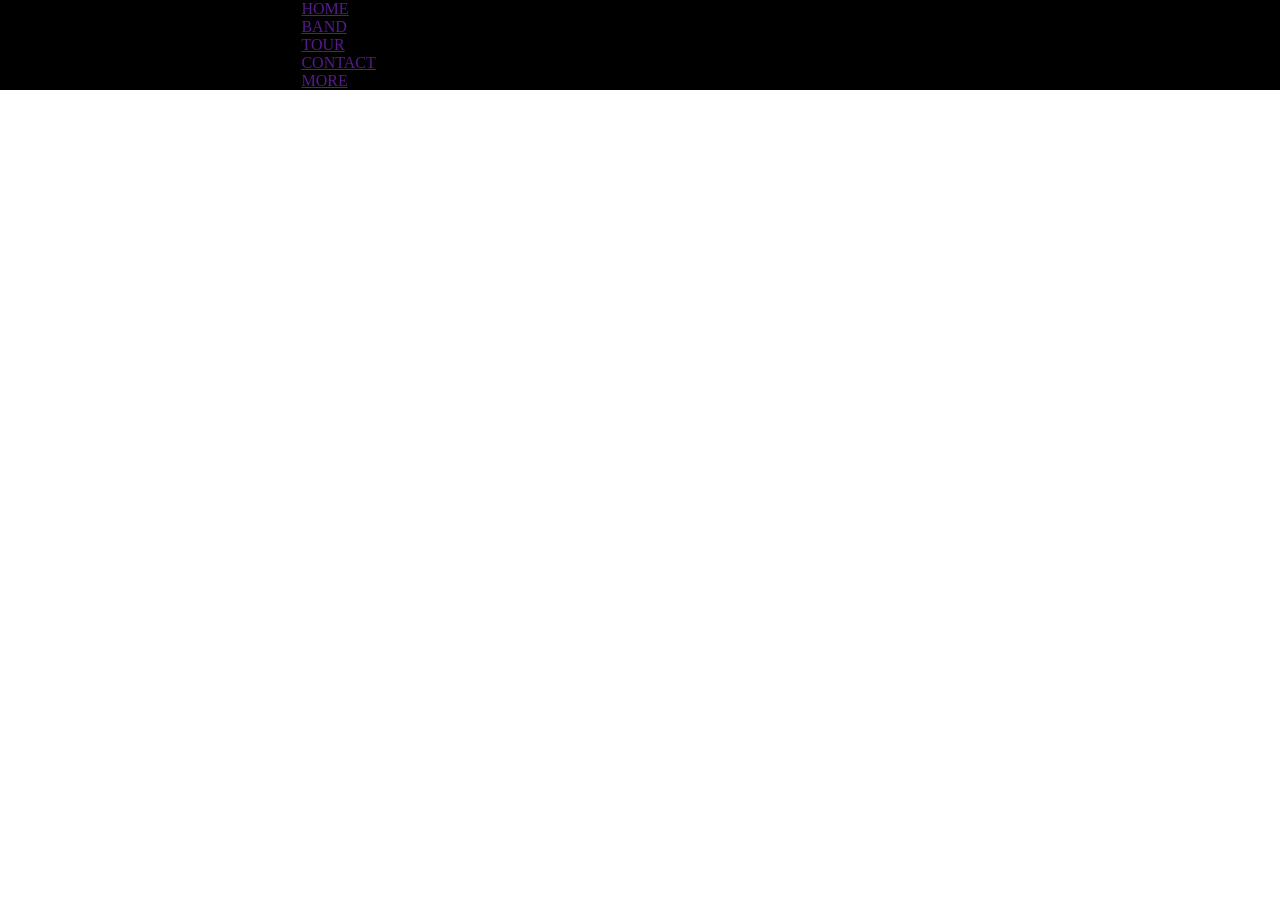
==== W3_Band/Code/index.html @ 817cdf45 "header" ====
<!DOCTYPE html>
<html lang="en">
<head>
    <meta charset="UTF-8">
    <meta http-equiv="X-UA-Compatible" content="IE=edge">
    <meta name="viewport" content="width=device-width, initial-scale=1.0">
    <link rel="stylesheet" href="style.css">
    <title>W3_BAND</title>
</head>
<body>
    <!--main-->
    <div id="main">

        <!-- header-->
        <div id="header">          
                <!--left-->
                <div class="list_left">
                    <ul>
                        <li><a href="">HOME<a></li>
                        <li><a href="">BAND</a></li>
                        <li><a href="">TOUR</a></li>
                        <li><a href="">CONTACT</a></li>
                        <li><a href="">MORE</a></li>                        
                    </ul>
                </div>
                <!--right-->
                <div class="list_right">

                </div>              
        </div>

    <!--content-->
        <div id="content">
    
        </div>

    </div>

    
    
</body>
</html>
---- W3_Band/Code/style.css ----
* {
    margin: 0;
    padding: 0;
    box-sizing: border-box;
}

#header {
background-color: black;
display: flex;
justify-content: space-around;
}
#header.list_left {
    
}
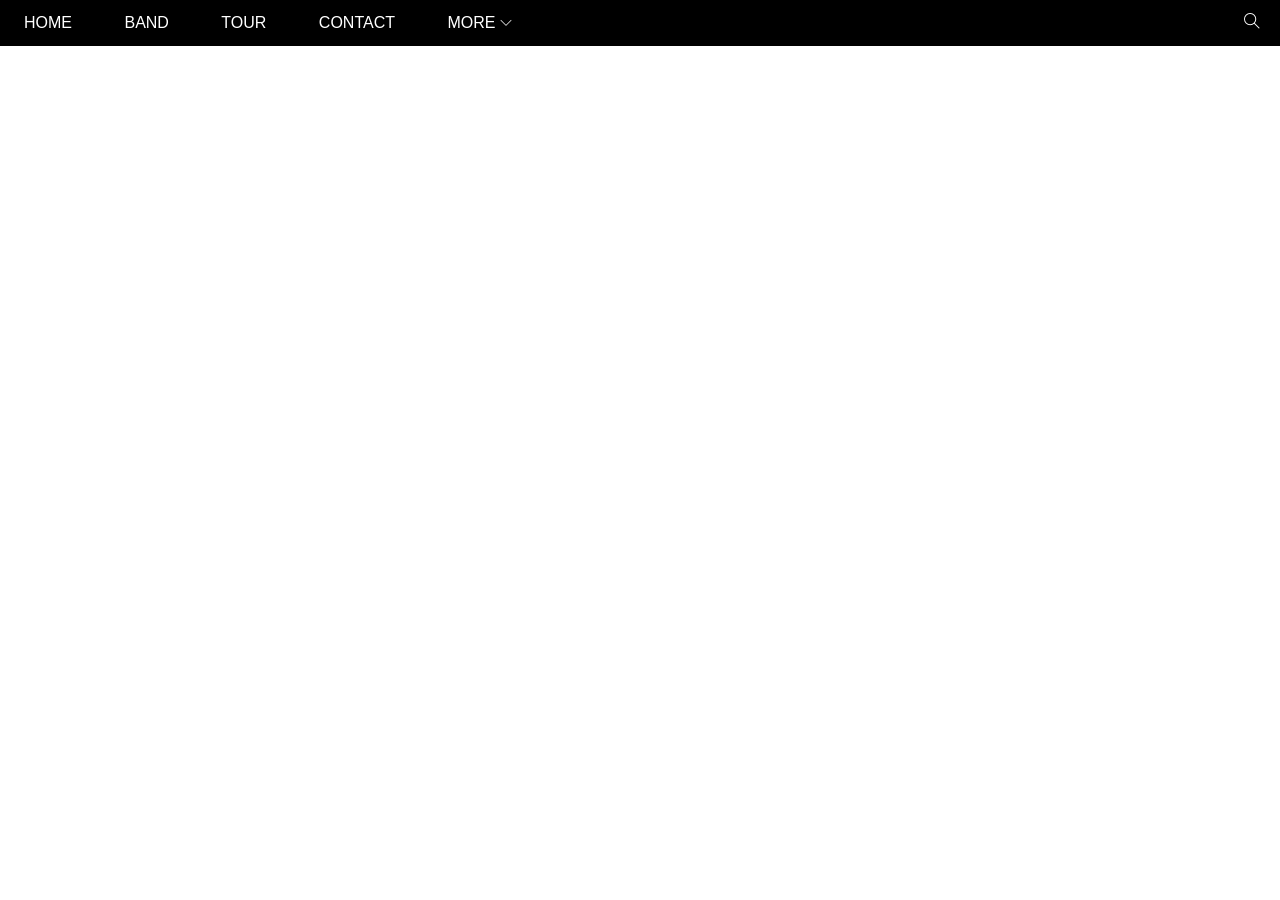
==== commit dec18175: "complete_header" ====
--- a/W3_Band/Code/index.html
+++ b/W3_Band/Code/index.html
@@ -5,6 +5,7 @@
     <meta http-equiv="X-UA-Compatible" content="IE=edge">
     <meta name="viewport" content="width=device-width, initial-scale=1.0">
     <link rel="stylesheet" href="style.css">
+    <link rel="stylesheet" href="./icons/themify-icons/themify-icons.css">
     <title>W3_BAND</title>
 </head>
 <body>
@@ -13,19 +14,26 @@
 
         <!-- header-->
         <div id="header">          
-                <!--left-->
-                <div class="list_left">
-                    <ul>
+                <!--left-->              
+                    <ul id="nav">
                         <li><a href="">HOME<a></li>
                         <li><a href="">BAND</a></li>
                         <li><a href="">TOUR</a></li>
                         <li><a href="">CONTACT</a></li>
-                        <li><a href="">MORE</a></li>                        
-                    </ul>
-                </div>
+                        <li>
+                            <a href="">MORE
+                                <i class="ti-angle-down "></i>
+                            </a>
+                            <ul class="subnav">
+                                <li><a href="">Merchandise</a></li>
+                                <li><a href="">Extras</a></li>
+                                <li><a href="">Media</a></li>
+                            </ul>
+                        </li>                        
+                    </ul>               
                 <!--right-->
-                <div class="list_right">
-
+                <div class="header_right">
+                    <i class="ti-search"></i>
                 </div>              
         </div>
 
--- a/W3_Band/Code/style.css
+++ b/W3_Band/Code/style.css
@@ -3,12 +3,83 @@
     padding: 0;
     box-sizing: border-box;
 }
+html {
+    font-family: Arial, Helvetica, sans-serif;
+}
+body {
+   
+}
 
 #header {
+    width: 100%;
 background-color: black;
-display: flex;
-justify-content: space-around;
+height:46px ;
+position: fixed;
 }
-#header.list_left {
+#nav {
+    display: inline-block;
+}
+#nav li{
+   
+    display: inline-block;  
+    position: relative;
+}
+#nav > li > a {
+    color: #fff;
+}
+#nav li  a {
+    line-height: 46px;
+    color: white;
+    text-decoration: none;
+    display:block; 
+    padding: 0 24px;   
     
-}+}
+#nav li:hover> a {
+    background-color: #ccc;
+    color: black;
+    cursor: pointer;
+    transition: 0.3s;
+}
+#nav .subnav {     
+    display: none;
+    position: absolute;
+    background-color: #fff;
+    box-shadow: 0 0 10px rgba(0, 0, 0, 0.5);
+}
+#nav .subnav li {
+    width: 150px;
+    display: block;
+   
+}
+#nav .subnav a { 
+    color: black;
+    text-decoration: none;
+    padding: 0 16px;
+}
+#nav li:hover .subnav {
+    display: block;
+}
+.ti-angle-down {
+    font-size: 12px;
+}
+.header_right {
+    margin-right: 0px;
+    float: right;
+    line-height: 46px;
+    
+}
+.header_right:hover {
+    background-color: red;
+    transition: 0.3s;
+    cursor: pointer;
+}
+.ti-search {
+    font-size: 16px;  
+   color: white;
+   padding: 0 20px;
+  
+}
+
+
+
--- a/W3_Band/Code/icons/themify-icons/themify-icons.css
+++ b/W3_Band/Code/icons/themify-icons/themify-icons.css
@@ -0,0 +1,1081 @@
+@font-face {
+	font-family: 'themify';
+	src:url('fonts/themify.eot?-fvbane');
+	src:url('fonts/themify.eot?#iefix-fvbane') format('embedded-opentype'),
+		url('fonts/themify.woff?-fvbane') format('woff'),
+		url('fonts/themify.ttf?-fvbane') format('truetype'),
+		url('fonts/themify.svg?-fvbane#themify') format('svg');
+	font-weight: normal;
+	font-style: normal;
+}
+
+[class^="ti-"], [class*=" ti-"] {
+	font-family: 'themify';
+	speak: none;
+	font-style: normal;
+	font-weight: normal;
+	font-variant: normal;
+	text-transform: none;
+	line-height: 1;
+
+	/* Better Font Rendering =========== */
+	-webkit-font-smoothing: antialiased;
+	-moz-osx-font-smoothing: grayscale;
+}
+
+.ti-wand:before {
+	content: "\e600";
+}
+.ti-volume:before {
+	content: "\e601";
+}
+.ti-user:before {
+	content: "\e602";
+}
+.ti-unlock:before {
+	content: "\e603";
+}
+.ti-unlink:before {
+	content: "\e604";
+}
+.ti-trash:before {
+	content: "\e605";
+}
+.ti-thought:before {
+	content: "\e606";
+}
+.ti-target:before {
+	content: "\e607";
+}
+.ti-tag:before {
+	content: "\e608";
+}
+.ti-tablet:before {
+	content: "\e609";
+}
+.ti-star:before {
+	content: "\e60a";
+}
+.ti-spray:before {
+	content: "\e60b";
+}
+.ti-signal:before {
+	content: "\e60c";
+}
+.ti-shopping-cart:before {
+	content: "\e60d";
+}
+.ti-shopping-cart-full:before {
+	content: "\e60e";
+}
+.ti-settings:before {
+	content: "\e60f";
+}
+.ti-search:before {
+	content: "\e610";
+}
+.ti-zoom-in:before {
+	content: "\e611";
+}
+.ti-zoom-out:before {
+	content: "\e612";
+}
+.ti-cut:before {
+	content: "\e613";
+}
+.ti-ruler:before {
+	content: "\e614";
+}
+.ti-ruler-pencil:before {
+	content: "\e615";
+}
+.ti-ruler-alt:before {
+	content: "\e616";
+}
+.ti-bookmark:before {
+	content: "\e617";
+}
+.ti-bookmark-alt:before {
+	content: "\e618";
+}
+.ti-reload:before {
+	content: "\e619";
+}
+.ti-plus:before {
+	content: "\e61a";
+}
+.ti-pin:before {
+	content: "\e61b";
+}
+.ti-pencil:before {
+	content: "\e61c";
+}
+.ti-pencil-alt:before {
+	content: "\e61d";
+}
+.ti-paint-roller:before {
+	content: "\e61e";
+}
+.ti-paint-bucket:before {
+	content: "\e61f";
+}
+.ti-na:before {
+	content: "\e620";
+}
+.ti-mobile:before {
+	content: "\e621";
+}
+.ti-minus:before {
+	content: "\e622";
+}
+.ti-medall:before {
+	content: "\e623";
+}
+.ti-medall-alt:before {
+	content: "\e624";
+}
+.ti-marker:before {
+	content: "\e625";
+}
+.ti-marker-alt:before {
+	content: "\e626";
+}
+.ti-arrow-up:before {
+	content: "\e627";
+}
+.ti-arrow-right:before {
+	content: "\e628";
+}
+.ti-arrow-left:before {
+	content: "\e629";
+}
+.ti-arrow-down:before {
+	content: "\e62a";
+}
+.ti-lock:before {
+	content: "\e62b";
+}
+.ti-location-arrow:before {
+	content: "\e62c";
+}
+.ti-link:before {
+	content: "\e62d";
+}
+.ti-layout:before {
+	content: "\e62e";
+}
+.ti-layers:before {
+	content: "\e62f";
+}
+.ti-layers-alt:before {
+	content: "\e630";
+}
+.ti-key:before {
+	content: "\e631";
+}
+.ti-import:before {
+	content: "\e632";
+}
+.ti-image:before {
+	content: "\e633";
+}
+.ti-heart:before {
+	content: "\e634";
+}
+.ti-heart-broken:before {
+	content: "\e635";
+}
+.ti-hand-stop:before {
+	content: "\e636";
+}
+.ti-hand-open:before {
+	content: "\e637";
+}
+.ti-hand-drag:before {
+	content: "\e638";
+}
+.ti-folder:before {
+	content: "\e639";
+}
+.ti-flag:before {
+	content: "\e63a";
+}
+.ti-flag-alt:before {
+	content: "\e63b";
+}
+.ti-flag-alt-2:before {
+	content: "\e63c";
+}
+.ti-eye:before {
+	content: "\e63d";
+}
+.ti-export:before {
+	content: "\e63e";
+}
+.ti-exchange-vertical:before {
+	content: "\e63f";
+}
+.ti-desktop:before {
+	content: "\e640";
+}
+.ti-cup:before {
+	content: "\e641";
+}
+.ti-crown:before {
+	content: "\e642";
+}
+.ti-comments:before {
+	content: "\e643";
+}
+.ti-comment:before {
+	content: "\e644";
+}
+.ti-comment-alt:before {
+	content: "\e645";
+}
+.ti-close:before {
+	content: "\e646";
+}
+.ti-clip:before {
+	content: "\e647";
+}
+.ti-angle-up:before {
+	content: "\e648";
+}
+.ti-angle-right:before {
+	content: "\e649";
+}
+.ti-angle-left:before {
+	content: "\e64a";
+}
+.ti-angle-down:before {
+	content: "\e64b";
+}
+.ti-check:before {
+	content: "\e64c";
+}
+.ti-check-box:before {
+	content: "\e64d";
+}
+.ti-camera:before {
+	content: "\e64e";
+}
+.ti-announcement:before {
+	content: "\e64f";
+}
+.ti-brush:before {
+	content: "\e650";
+}
+.ti-briefcase:before {
+	content: "\e651";
+}
+.ti-bolt:before {
+	content: "\e652";
+}
+.ti-bolt-alt:before {
+	content: "\e653";
+}
+.ti-blackboard:before {
+	content: "\e654";
+}
+.ti-bag:before {
+	content: "\e655";
+}
+.ti-move:before {
+	content: "\e656";
+}
+.ti-arrows-vertical:before {
+	content: "\e657";
+}
+.ti-arrows-horizontal:before {
+	content: "\e658";
+}
+.ti-fullscreen:before {
+	content: "\e659";
+}
+.ti-arrow-top-right:before {
+	content: "\e65a";
+}
+.ti-arrow-top-left:before {
+	content: "\e65b";
+}
+.ti-arrow-circle-up:before {
+	content: "\e65c";
+}
+.ti-arrow-circle-right:before {
+	content: "\e65d";
+}
+.ti-arrow-circle-left:before {
+	content: "\e65e";
+}
+.ti-arrow-circle-down:before {
+	content: "\e65f";
+}
+.ti-angle-double-up:before {
+	content: "\e660";
+}
+.ti-angle-double-right:before {
+	content: "\e661";
+}
+.ti-angle-double-left:before {
+	content: "\e662";
+}
+.ti-angle-double-down:before {
+	content: "\e663";
+}
+.ti-zip:before {
+	content: "\e664";
+}
+.ti-world:before {
+	content: "\e665";
+}
+.ti-wheelchair:before {
+	content: "\e666";
+}
+.ti-view-list:before {
+	content: "\e667";
+}
+.ti-view-list-alt:before {
+	content: "\e668";
+}
+.ti-view-grid:before {
+	content: "\e669";
+}
+.ti-uppercase:before {
+	content: "\e66a";
+}
+.ti-upload:before {
+	content: "\e66b";
+}
+.ti-underline:before {
+	content: "\e66c";
+}
+.ti-truck:before {
+	content: "\e66d";
+}
+.ti-timer:before {
+	content: "\e66e";
+}
+.ti-ticket:before {
+	content: "\e66f";
+}
+.ti-thumb-up:before {
+	content: "\e670";
+}
+.ti-thumb-down:before {
+	content: "\e671";
+}
+.ti-text:before {
+	content: "\e672";
+}
+.ti-stats-up:before {
+	content: "\e673";
+}
+.ti-stats-down:before {
+	content: "\e674";
+}
+.ti-split-v:before {
+	content: "\e675";
+}
+.ti-split-h:before {
+	content: "\e676";
+}
+.ti-smallcap:before {
+	content: "\e677";
+}
+.ti-shine:before {
+	content: "\e678";
+}
+.ti-shift-right:before {
+	content: "\e679";
+}
+.ti-shift-left:before {
+	content: "\e67a";
+}
+.ti-shield:before {
+	content: "\e67b";
+}
+.ti-notepad:before {
+	content: "\e67c";
+}
+.ti-server:before {
+	content: "\e67d";
+}
+.ti-quote-right:before {
+	content: "\e67e";
+}
+.ti-quote-left:before {
+	content: "\e67f";
+}
+.ti-pulse:before {
+	content: "\e680";
+}
+.ti-printer:before {
+	content: "\e681";
+}
+.ti-power-off:before {
+	content: "\e682";
+}
+.ti-plug:before {
+	content: "\e683";
+}
+.ti-pie-chart:before {
+	content: "\e684";
+}
+.ti-paragraph:before {
+	content: "\e685";
+}
+.ti-panel:before {
+	content: "\e686";
+}
+.ti-package:before {
+	content: "\e687";
+}
+.ti-music:before {
+	content: "\e688";
+}
+.ti-music-alt:before {
+	content: "\e689";
+}
+.ti-mouse:before {
+	content: "\e68a";
+}
+.ti-mouse-alt:before {
+	content: "\e68b";
+}
+.ti-money:before {
+	content: "\e68c";
+}
+.ti-microphone:before {
+	content: "\e68d";
+}
+.ti-menu:before {
+	content: "\e68e";
+}
+.ti-menu-alt:before {
+	content: "\e68f";
+}
+.ti-map:before {
+	content: "\e690";
+}
+.ti-map-alt:before {
+	content: "\e691";
+}
+.ti-loop:before {
+	content: "\e692";
+}
+.ti-location-pin:before {
+	content: "\e693";
+}
+.ti-list:before {
+	content: "\e694";
+}
+.ti-light-bulb:before {
+	content: "\e695";
+}
+.ti-Italic:before {
+	content: "\e696";
+}
+.ti-info:before {
+	content: "\e697";
+}
+.ti-infinite:before {
+	content: "\e698";
+}
+.ti-id-badge:before {
+	content: "\e699";
+}
+.ti-hummer:before {
+	content: "\e69a";
+}
+.ti-home:before {
+	content: "\e69b";
+}
+.ti-help:before {
+	content: "\e69c";
+}
+.ti-headphone:before {
+	content: "\e69d";
+}
+.ti-harddrives:before {
+	content: "\e69e";
+}
+.ti-harddrive:before {
+	content: "\e69f";
+}
+.ti-gift:before {
+	content: "\e6a0";
+}
+.ti-game:before {
+	content: "\e6a1";
+}
+.ti-filter:before {
+	content: "\e6a2";
+}
+.ti-files:before {
+	content: "\e6a3";
+}
+.ti-file:before {
+	content: "\e6a4";
+}
+.ti-eraser:before {
+	content: "\e6a5";
+}
+.ti-envelope:before {
+	content: "\e6a6";
+}
+.ti-download:before {
+	content: "\e6a7";
+}
+.ti-direction:before {
+	content: "\e6a8";
+}
+.ti-direction-alt:before {
+	content: "\e6a9";
+}
+.ti-dashboard:before {
+	content: "\e6aa";
+}
+.ti-control-stop:before {
+	content: "\e6ab";
+}
+.ti-control-shuffle:before {
+	content: "\e6ac";
+}
+.ti-control-play:before {
+	content: "\e6ad";
+}
+.ti-control-pause:before {
+	content: "\e6ae";
+}
+.ti-control-forward:before {
+	content: "\e6af";
+}
+.ti-control-backward:before {
+	content: "\e6b0";
+}
+.ti-cloud:before {
+	content: "\e6b1";
+}
+.ti-cloud-up:before {
+	content: "\e6b2";
+}
+.ti-cloud-down:before {
+	content: "\e6b3";
+}
+.ti-clipboard:before {
+	content: "\e6b4";
+}
+.ti-car:before {
+	content: "\e6b5";
+}
+.ti-calendar:before {
+	content: "\e6b6";
+}
+.ti-book:before {
+	content: "\e6b7";
+}
+.ti-bell:before {
+	content: "\e6b8";
+}
+.ti-basketball:before {
+	content: "\e6b9";
+}
+.ti-bar-chart:before {
+	content: "\e6ba";
+}
+.ti-bar-chart-alt:before {
+	content: "\e6bb";
+}
+.ti-back-right:before {
+	content: "\e6bc";
+}
+.ti-back-left:before {
+	content: "\e6bd";
+}
+.ti-arrows-corner:before {
+	content: "\e6be";
+}
+.ti-archive:before {
+	content: "\e6bf";
+}
+.ti-anchor:before {
+	content: "\e6c0";
+}
+.ti-align-right:before {
+	content: "\e6c1";
+}
+.ti-align-left:before {
+	content: "\e6c2";
+}
+.ti-align-justify:before {
+	content: "\e6c3";
+}
+.ti-align-center:before {
+	content: "\e6c4";
+}
+.ti-alert:before {
+	content: "\e6c5";
+}
+.ti-alarm-clock:before {
+	content: "\e6c6";
+}
+.ti-agenda:before {
+	content: "\e6c7";
+}
+.ti-write:before {
+	content: "\e6c8";
+}
+.ti-window:before {
+	content: "\e6c9";
+}
+.ti-widgetized:before {
+	content: "\e6ca";
+}
+.ti-widget:before {
+	content: "\e6cb";
+}
+.ti-widget-alt:before {
+	content: "\e6cc";
+}
+.ti-wallet:before {
+	content: "\e6cd";
+}
+.ti-video-clapper:before {
+	content: "\e6ce";
+}
+.ti-video-camera:before {
+	content: "\e6cf";
+}
+.ti-vector:before {
+	content: "\e6d0";
+}
+.ti-themify-logo:before {
+	content: "\e6d1";
+}
+.ti-themify-favicon:before {
+	content: "\e6d2";
+}
+.ti-themify-favicon-alt:before {
+	content: "\e6d3";
+}
+.ti-support:before {
+	content: "\e6d4";
+}
+.ti-stamp:before {
+	content: "\e6d5";
+}
+.ti-split-v-alt:before {
+	content: "\e6d6";
+}
+.ti-slice:before {
+	content: "\e6d7";
+}
+.ti-shortcode:before {
+	content: "\e6d8";
+}
+.ti-shift-right-alt:before {
+	content: "\e6d9";
+}
+.ti-shift-left-alt:before {
+	content: "\e6da";
+}
+.ti-ruler-alt-2:before {
+	content: "\e6db";
+}
+.ti-receipt:before {
+	content: "\e6dc";
+}
+.ti-pin2:before {
+	content: "\e6dd";
+}
+.ti-pin-alt:before {
+	content: "\e6de";
+}
+.ti-pencil-alt2:before {
+	content: "\e6df";
+}
+.ti-palette:before {
+	content: "\e6e0";
+}
+.ti-more:before {
+	content: "\e6e1";
+}
+.ti-more-alt:before {
+	content: "\e6e2";
+}
+.ti-microphone-alt:before {
+	content: "\e6e3";
+}
+.ti-magnet:before {
+	content: "\e6e4";
+}
+.ti-line-double:before {
+	content: "\e6e5";
+}
+.ti-line-dotted:before {
+	content: "\e6e6";
+}
+.ti-line-dashed:before {
+	content: "\e6e7";
+}
+.ti-layout-width-full:before {
+	content: "\e6e8";
+}
+.ti-layout-width-default:before {
+	content: "\e6e9";
+}
+.ti-layout-width-default-alt:before {
+	content: "\e6ea";
+}
+.ti-layout-tab:before {
+	content: "\e6eb";
+}
+.ti-layout-tab-window:before {
+	content: "\e6ec";
+}
+.ti-layout-tab-v:before {
+	content: "\e6ed";
+}
+.ti-layout-tab-min:before {
+	content: "\e6ee";
+}
+.ti-layout-slider:before {
+	content: "\e6ef";
+}
+.ti-layout-slider-alt:before {
+	content: "\e6f0";
+}
+.ti-layout-sidebar-right:before {
+	content: "\e6f1";
+}
+.ti-layout-sidebar-none:before {
+	content: "\e6f2";
+}
+.ti-layout-sidebar-left:before {
+	content: "\e6f3";
+}
+.ti-layout-placeholder:before {
+	content: "\e6f4";
+}
+.ti-layout-menu:before {
+	content: "\e6f5";
+}
+.ti-layout-menu-v:before {
+	content: "\e6f6";
+}
+.ti-layout-menu-separated:before {
+	content: "\e6f7";
+}
+.ti-layout-menu-full:before {
+	content: "\e6f8";
+}
+.ti-layout-media-right-alt:before {
+	content: "\e6f9";
+}
+.ti-layout-media-right:before {
+	content: "\e6fa";
+}
+.ti-layout-media-overlay:before {
+	content: "\e6fb";
+}
+.ti-layout-media-overlay-alt:before {
+	content: "\e6fc";
+}
+.ti-layout-media-overlay-alt-2:before {
+	content: "\e6fd";
+}
+.ti-layout-media-left-alt:before {
+	content: "\e6fe";
+}
+.ti-layout-media-left:before {
+	content: "\e6ff";
+}
+.ti-layout-media-center-alt:before {
+	content: "\e700";
+}
+.ti-layout-media-center:before {
+	content: "\e701";
+}
+.ti-layout-list-thumb:before {
+	content: "\e702";
+}
+.ti-layout-list-thumb-alt:before {
+	content: "\e703";
+}
+.ti-layout-list-post:before {
+	content: "\e704";
+}
+.ti-layout-list-large-image:before {
+	content: "\e705";
+}
+.ti-layout-line-solid:before {
+	content: "\e706";
+}
+.ti-layout-grid4:before {
+	content: "\e707";
+}
+.ti-layout-grid3:before {
+	content: "\e708";
+}
+.ti-layout-grid2:before {
+	content: "\e709";
+}
+.ti-layout-grid2-thumb:before {
+	content: "\e70a";
+}
+.ti-layout-cta-right:before {
+	content: "\e70b";
+}
+.ti-layout-cta-left:before {
+	content: "\e70c";
+}
+.ti-layout-cta-center:before {
+	content: "\e70d";
+}
+.ti-layout-cta-btn-right:before {
+	content: "\e70e";
+}
+.ti-layout-cta-btn-left:before {
+	content: "\e70f";
+}
+.ti-layout-column4:before {
+	content: "\e710";
+}
+.ti-layout-column3:before {
+	content: "\e711";
+}
+.ti-layout-column2:before {
+	content: "\e712";
+}
+.ti-layout-accordion-separated:before {
+	content: "\e713";
+}
+.ti-layout-accordion-merged:before {
+	content: "\e714";
+}
+.ti-layout-accordion-list:before {
+	content: "\e715";
+}
+.ti-ink-pen:before {
+	content: "\e716";
+}
+.ti-info-alt:before {
+	content: "\e717";
+}
+.ti-help-alt:before {
+	content: "\e718";
+}
+.ti-headphone-alt:before {
+	content: "\e719";
+}
+.ti-hand-point-up:before {
+	content: "\e71a";
+}
+.ti-hand-point-right:before {
+	content: "\e71b";
+}
+.ti-hand-point-left:before {
+	content: "\e71c";
+}
+.ti-hand-point-down:before {
+	content: "\e71d";
+}
+.ti-gallery:before {
+	content: "\e71e";
+}
+.ti-face-smile:before {
+	content: "\e71f";
+}
+.ti-face-sad:before {
+	content: "\e720";
+}
+.ti-credit-card:before {
+	content: "\e721";
+}
+.ti-control-skip-forward:before {
+	content: "\e722";
+}
+.ti-control-skip-backward:before {
+	content: "\e723";
+}
+.ti-control-record:before {
+	content: "\e724";
+}
+.ti-control-eject:before {
+	content: "\e725";
+}
+.ti-comments-smiley:before {
+	content: "\e726";
+}
+.ti-brush-alt:before {
+	content: "\e727";
+}
+.ti-youtube:before {
+	content: "\e728";
+}
+.ti-vimeo:before {
+	content: "\e729";
+}
+.ti-twitter:before {
+	content: "\e72a";
+}
+.ti-time:before {
+	content: "\e72b";
+}
+.ti-tumblr:before {
+	content: "\e72c";
+}
+.ti-skype:before {
+	content: "\e72d";
+}
+.ti-share:before {
+	content: "\e72e";
+}
+.ti-share-alt:before {
+	content: "\e72f";
+}
+.ti-rocket:before {
+	content: "\e730";
+}
+.ti-pinterest:before {
+	content: "\e731";
+}
+.ti-new-window:before {
+	content: "\e732";
+}
+.ti-microsoft:before {
+	content: "\e733";
+}
+.ti-list-ol:before {
+	content: "\e734";
+}
+.ti-linkedin:before {
+	content: "\e735";
+}
+.ti-layout-sidebar-2:before {
+	content: "\e736";
+}
+.ti-layout-grid4-alt:before {
+	content: "\e737";
+}
+.ti-layout-grid3-alt:before {
+	content: "\e738";
+}
+.ti-layout-grid2-alt:before {
+	content: "\e739";
+}
+.ti-layout-column4-alt:before {
+	content: "\e73a";
+}
+.ti-layout-column3-alt:before {
+	content: "\e73b";
+}
+.ti-layout-column2-alt:before {
+	content: "\e73c";
+}
+.ti-instagram:before {
+	content: "\e73d";
+}
+.ti-google:before {
+	content: "\e73e";
+}
+.ti-github:before {
+	content: "\e73f";
+}
+.ti-flickr:before {
+	content: "\e740";
+}
+.ti-facebook:before {
+	content: "\e741";
+}
+.ti-dropbox:before {
+	content: "\e742";
+}
+.ti-dribbble:before {
+	content: "\e743";
+}
+.ti-apple:before {
+	content: "\e744";
+}
+.ti-android:before {
+	content: "\e745";
+}
+.ti-save:before {
+	content: "\e746";
+}
+.ti-save-alt:before {
+	content: "\e747";
+}
+.ti-yahoo:before {
+	content: "\e748";
+}
+.ti-wordpress:before {
+	content: "\e749";
+}
+.ti-vimeo-alt:before {
+	content: "\e74a";
+}
+.ti-twitter-alt:before {
+	content: "\e74b";
+}
+.ti-tumblr-alt:before {
+	content: "\e74c";
+}
+.ti-trello:before {
+	content: "\e74d";
+}
+.ti-stack-overflow:before {
+	content: "\e74e";
+}
+.ti-soundcloud:before {
+	content: "\e74f";
+}
+.ti-sharethis:before {
+	content: "\e750";
+}
+.ti-sharethis-alt:before {
+	content: "\e751";
+}
+.ti-reddit:before {
+	content: "\e752";
+}
+.ti-pinterest-alt:before {
+	content: "\e753";
+}
+.ti-microsoft-alt:before {
+	content: "\e754";
+}
+.ti-linux:before {
+	content: "\e755";
+}
+.ti-jsfiddle:before {
+	content: "\e756";
+}
+.ti-joomla:before {
+	content: "\e757";
+}
+.ti-html5:before {
+	content: "\e758";
+}
+.ti-flickr-alt:before {
+	content: "\e759";
+}
+.ti-email:before {
+	content: "\e75a";
+}
+.ti-drupal:before {
+	content: "\e75b";
+}
+.ti-dropbox-alt:before {
+	content: "\e75c";
+}
+.ti-css3:before {
+	content: "\e75d";
+}
+.ti-rss:before {
+	content: "\e75e";
+}
+.ti-rss-alt:before {
+	content: "\e75f";
+}
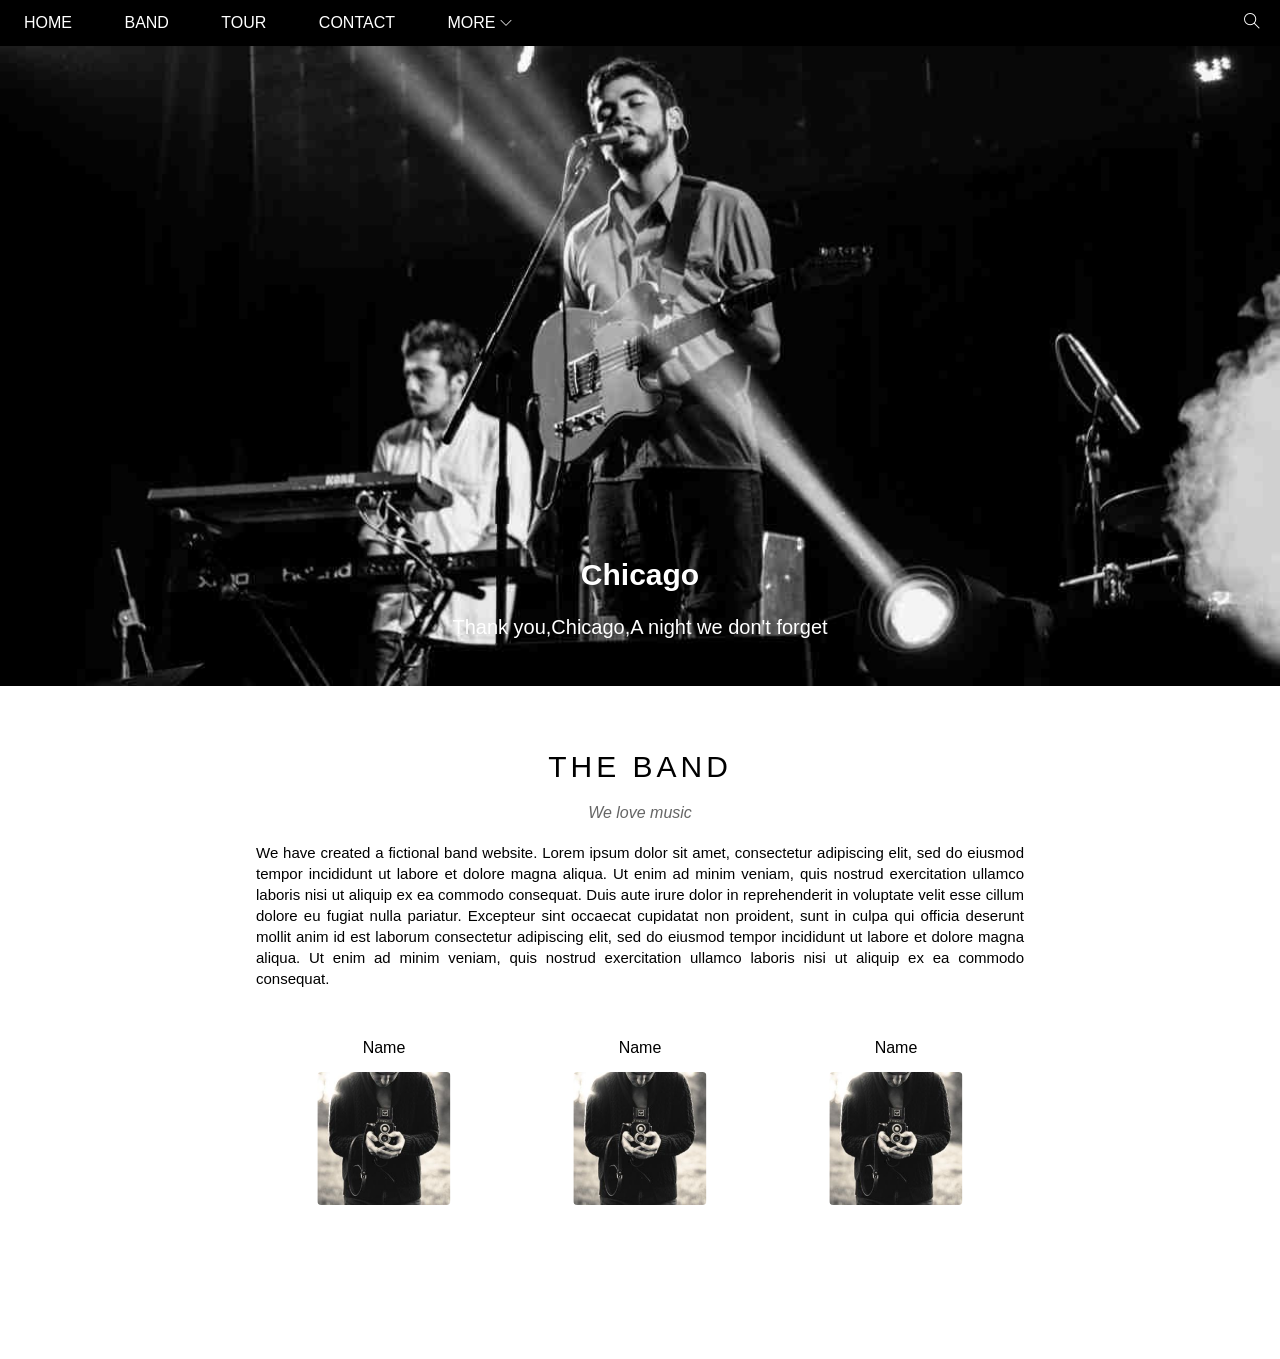
==== commit 800773aa: "Slider_Content" ====
--- a/W3_Band/Code/index.html
+++ b/W3_Band/Code/index.html
@@ -37,10 +37,39 @@
                 </div>              
         </div>
 
-    <!--content-->
-        <div id="content">
-    
+    <!--slider-->
+        <div id="slider">
+            <div class="text-content">
+                <p style="font-weight: 700; font-size: 30px;margin-bottom: 24px;">Chicago</p>
+                <p>Thank you,Chicago,A night we don't forget</p>
+            </div>
         </div>
+
+
+    <!--The Band-->  
+    <div id="content">
+        <div class="content-section">
+            <p class="the-band">THE BAND</p>
+            <p class="slogan">We love music</p>
+            <p class="about-text">We have created a fictional band website. Lorem ipsum dolor sit amet, consectetur adipiscing elit, sed do eiusmod tempor incididunt ut labore et dolore magna aliqua. Ut enim ad minim veniam, quis nostrud exercitation ullamco laboris nisi ut aliquip ex ea commodo consequat. Duis aute irure dolor in reprehenderit in voluptate velit esse cillum dolore eu fugiat nulla pariatur. Excepteur sint occaecat cupidatat non proident, sunt in culpa qui officia deserunt mollit anim id est laborum consectetur adipiscing elit, sed do eiusmod tempor incididunt ut labore et dolore magna aliqua. Ut enim ad minim veniam, quis nostrud exercitation ullamco laboris nisi ut aliquip ex ea commodo consequat.</p>
+
+
+            <div class="Content-Name">
+            <div class="Name-picture">
+                <p class="name">Name</p>
+                <img src="./bandmember.jpg" alt="" class="picture">
+            </div>
+            <div class="Name-picture">
+                <p class="name">Name</p>
+                <img src="./bandmember.jpg" alt="" class="picture">
+            </div>
+            <div class="Name-picture">
+                <p class="name">Name</p>
+                <img src="./bandmember.jpg" alt="" class="picture">
+            </div>
+            </div>
+        </div>
+    </div>  
 
     </div>
 
--- a/W3_Band/Code/style.css
+++ b/W3_Band/Code/style.css
@@ -6,15 +6,17 @@
 html {
     font-family: Arial, Helvetica, sans-serif;
 }
-body {
-   
-}
+
 
 #header {
-    width: 100%;
+width: 100%;
 background-color: black;
 height:46px ;
 position: fixed;
+top: 0;
+left: 0;
+right: 0;
+z-index: 1;
 }
 #nav {
     display: inline-block;
@@ -78,8 +80,80 @@
     font-size: 16px;  
    color: white;
    padding: 0 20px;
-  
 }
 
 
 
+
+#slider {
+    position: relative;
+    margin-top: 46px;
+    padding-top: 50%;
+    background: url(./chicago.jpg) top center / cover no-repeat;
+}
+
+#slider .text-content {
+    color: white; 
+    position: absolute;
+    font-size: 18px;
+    left: 50%;
+    transform: translate(-50%);
+    bottom: 47px; 
+    text-align: center;
+}
+#slider .text-content p {
+    font-size: 20px;   
+}
+
+
+
+#content .content-section {
+    width: 768px;
+    padding: 64px 0;
+    margin-left: auto;
+    margin-right: auto;
+}
+#content .the-band,
+.slogan {
+    text-align: center;
+}
+
+#content .the-band {
+    font-size: 30px;
+    font-weight: 450;
+    letter-spacing: 4px;
+}
+#content .slogan {
+    margin-top: 20px;
+    font-style: italic;
+    opacity: 0.6;
+}
+#content .about-text {
+    margin-top: 20px;
+    font-size: 15px;
+    text-align: justify;
+    line-height: 1.4;
+}
+
+
+
+.Content-Name {
+   margin-top: 50px;
+   display: flex;
+   justify-content: space-around;
+}
+
+.Content-Name .Name-picture{
+    width: 222.09px;
+    height: 255.99px;
+}
+.Content-Name .Name-picture .name{
+    margin-bottom: 15px;
+    text-align: center;
+}
+.Content-Name .Name-picture .picture {
+    width: 60%;
+    border-radius: 4px;
+    margin-left: 50%;
+    transform: translate(-50%);
+}
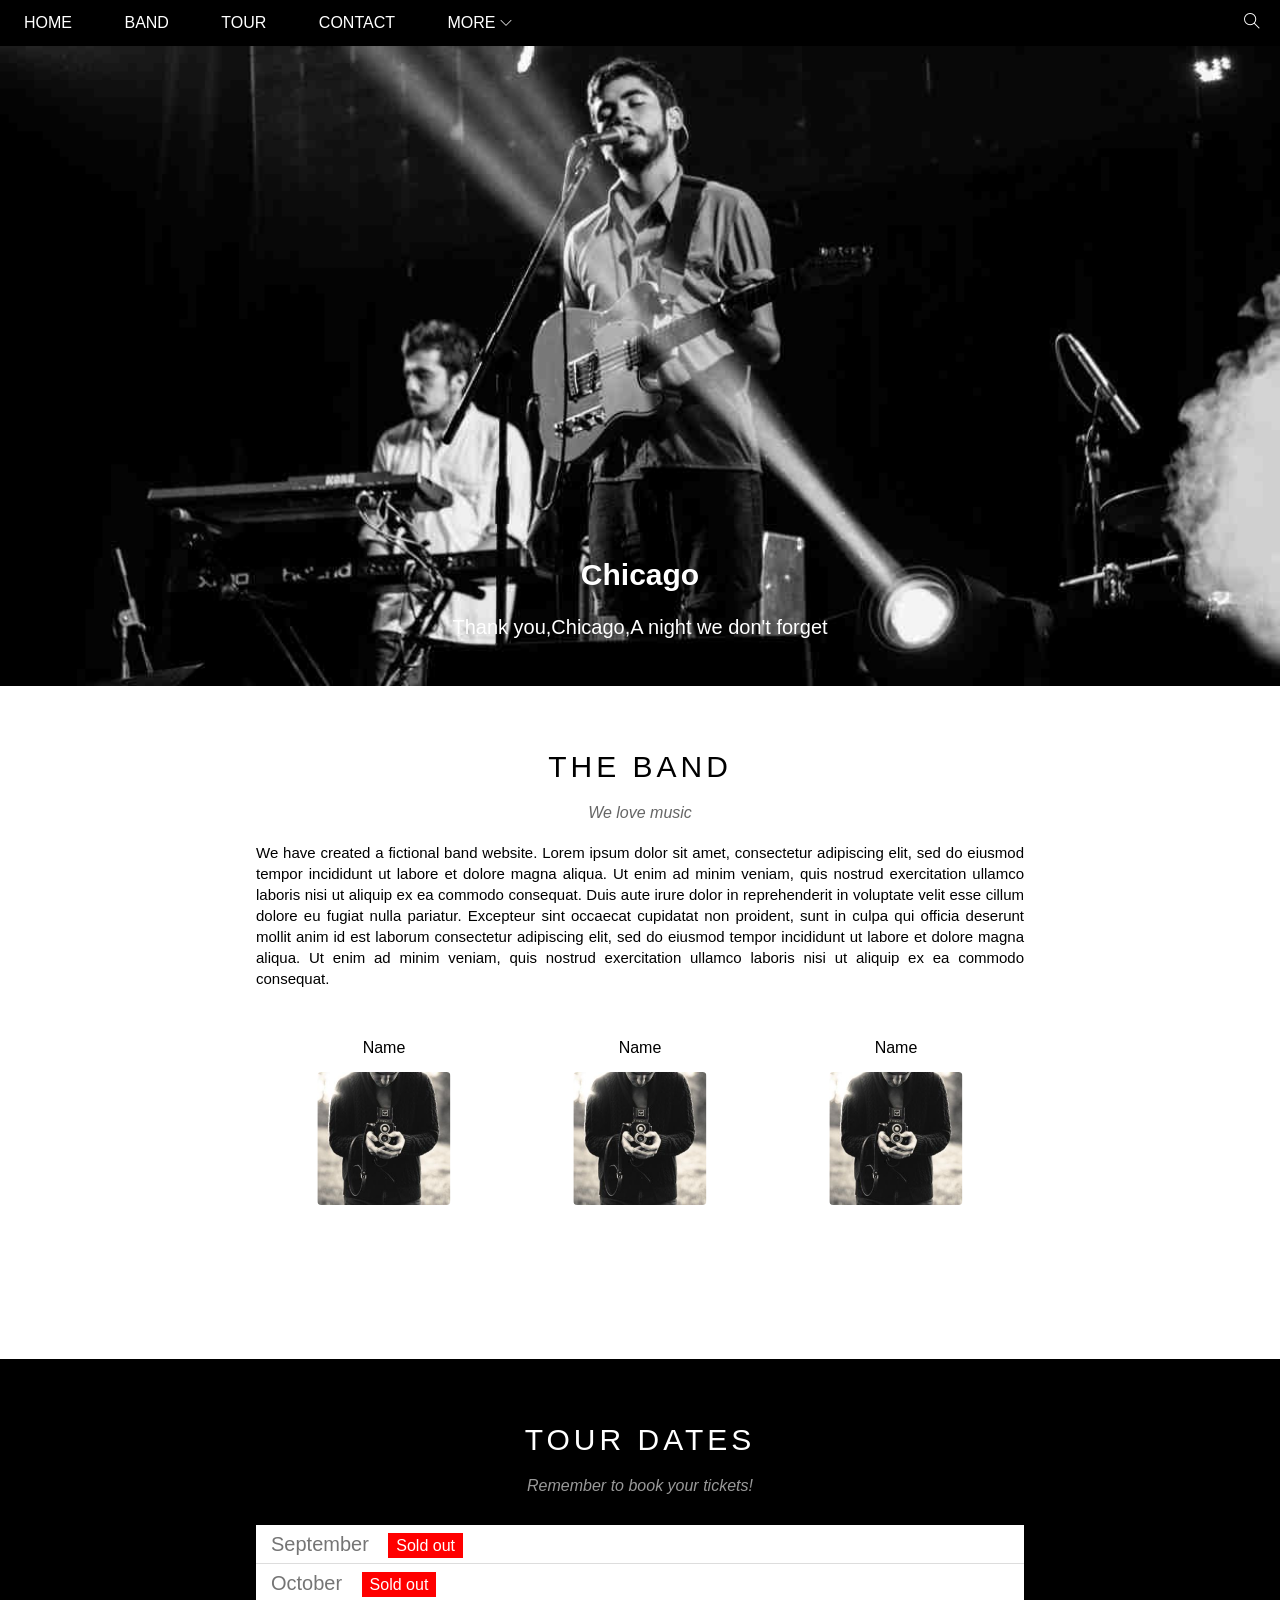
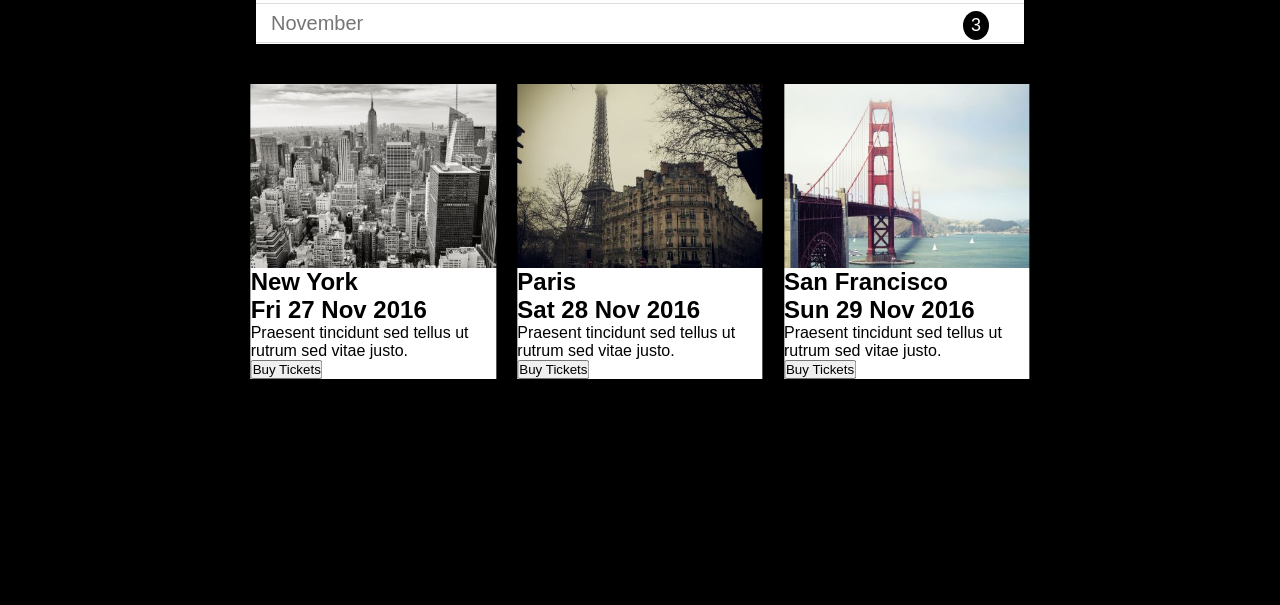
==== commit 784b27cb: "complete_section" ====
--- a/W3_Band/Code/index.html
+++ b/W3_Band/Code/index.html
@@ -67,11 +67,68 @@
                 <p class="name">Name</p>
                 <img src="./bandmember.jpg" alt="" class="picture">
             </div>
+            </div>           
+        </div>
+
+
+        <div class="Tour-section">
+            <div class="Tour-section-contaniner">
+                <p class="Tour">TOUR DATES</p>
+            <p class="Tour-slogan">Remember to book your tickets!</p>
+
+            <div class="Tour-Date">
+                <div class="Date-padding">
+                    <p class="Date">September</p>
+                    <span>Sold out</span>
+                </div>
+                <div class="Date-padding">
+                    <p class="Date">October</p>
+                    <span>Sold out</span>
+                </div>
+                <div class="Date-padding">
+                    <p class="Date">November</p>
+                    <span style="float:right;background-color: black;border-radius: 50%;
+                    font-size: 18px; margin-right: 35px; margin-top: 7px;">3</span>
+                </div>
             </div>
+
+            <div class="Row-padding">
+
+                <div class="Row-Review">
+                    <img src="./newyork.jpg" alt="">
+                    <div class="note">
+                        <h2 class="name-city">New York</h2>
+                    <h2 class="opaci">Fri 27 Nov 2016</h2>
+                    <p>Praesent tincidunt sed tellus ut rutrum sed vitae justo.</p>
+                    <button class="btn">Buy Tickets</button>
+                    </div>
+                </div>
+
+                <div class="Row-Review">
+                    <img src="./paris.jpg" alt="">
+                    <div class="note">
+                    <h2 class="name-city">Paris</h2>
+                    <h2 class="opaci">Sat 28 Nov 2016</h2>
+                    <p>Praesent tincidunt sed tellus ut rutrum sed vitae justo.</p>
+                    <button class="btn">Buy Tickets</button>
+                    </div>
+                </div>
+
+                <div class="Row-Review">
+                    <img src="./sanfran.jpg" alt="">
+                    <div class="note">
+                        <h2 class="name-city">San Francisco</h2>
+                    <h2 class="opaci">Sun 29 Nov 2016</h2>
+                    <p>Praesent tincidunt sed tellus ut rutrum sed vitae justo.</p>
+                    <button class="btn">Buy Tickets</button>
+                    </div>
+                </div>
+            </div>
+           
         </div>
     </div>  
 
-    </div>
+</div>
 
     
     
--- a/W3_Band/Code/style.css
+++ b/W3_Band/Code/style.css
@@ -156,4 +156,89 @@
     border-radius: 4px;
     margin-left: 50%;
     transform: translate(-50%);
+}
+
+
+.Tour-section {
+    width: 100%;
+    height: 846.29px;
+    background-color: black;
+}
+.Tour-section-contaniner {
+    width: 800px;
+    height: 846.29px;
+    margin-left: auto;
+    margin-right: auto;
+    padding: 64px 0;
+}
+
+.Tour-section .Tour,
+ .Tour-section .Tour-slogan{
+color: white;
+text-align: center;
+}
+.Tour-section .Tour {
+   font-size: 30px;
+   letter-spacing: 4px;
+   font-weight: 450;
+}
+.Tour-section .Tour-slogan {
+    margin-top:20px;
+    opacity: 0.6;
+    font-style: italic;
+}
+
+.Tour-section .Tour-Date {
+    width: 768px;
+    height: 119.5px;
+    background-color: #fff;
+    margin-top: 30px;
+    margin-left: auto;
+    margin-right: auto;
+    
+}
+.Tour-section .Date-padding {
+border-bottom: 1px solid #ddd;
+height: 39.5px;
+}
+
+.Tour-section .Date {
+    font-size: 20px;
+    display: inline-block;
+    color: #757575!important;
+    padding: 8px 15px;
+}
+.Tour-section span {
+    background-color: red;
+    color:#fff;
+    padding: 4px 8px;
+}
+
+.Tour-section .Row-padding {
+    margin-top: 40px;
+    display: flex;
+    justify-content: space-around;
+}
+.Tour-section .Row-Review {
+    width: 261.33px;
+    height: 183.99px;
+}
+.Tour-section .Row-Review img {
+    width: 245.33px;
+    height: 183.99px;
+    margin-left: 50%;
+    transform: translate(-50%);
+    display: block;
+}
+.Tour-section .Row-Review h2,
+.Tour-section .Row-Review p {
+    
+}
+
+.Tour-section .note {
+    width: 245.33px;
+    background-color: #fff;
+    margin-left: 50%;
+    transform: translate(-50%);
+    
 }
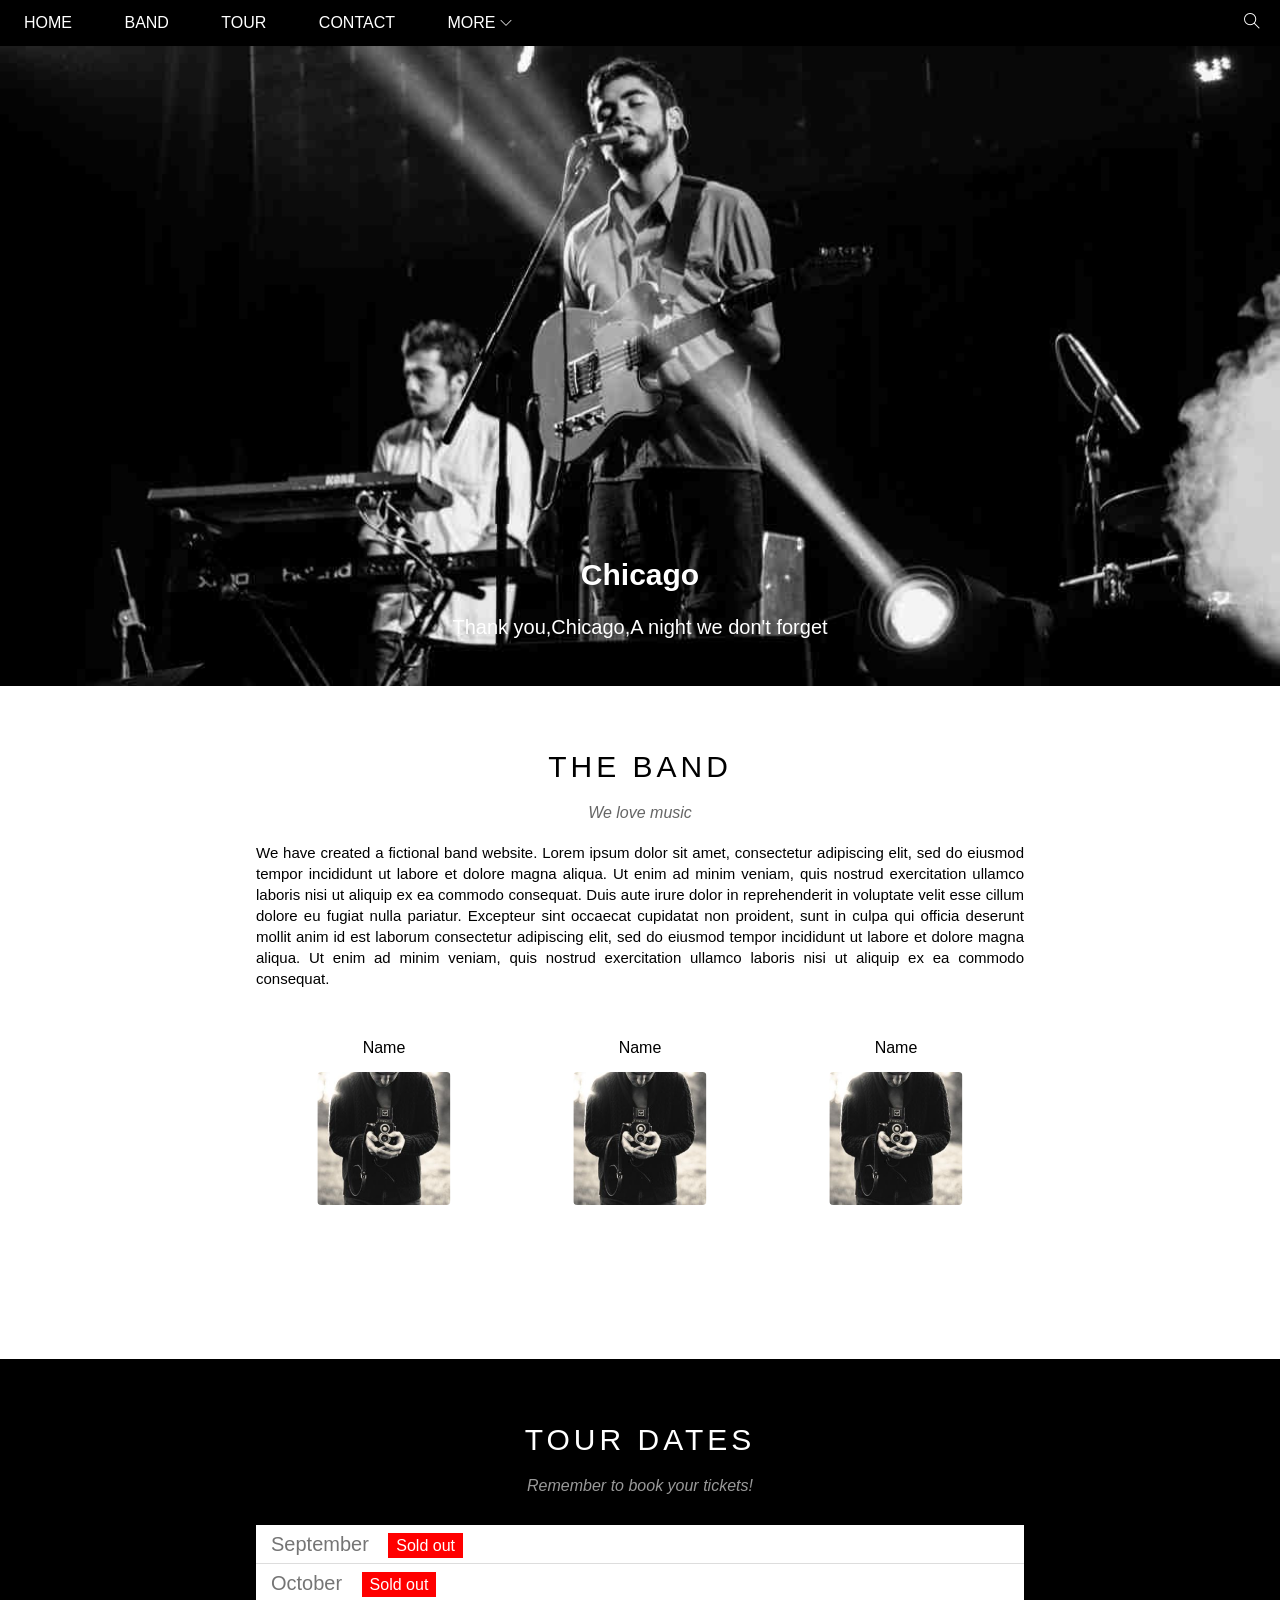
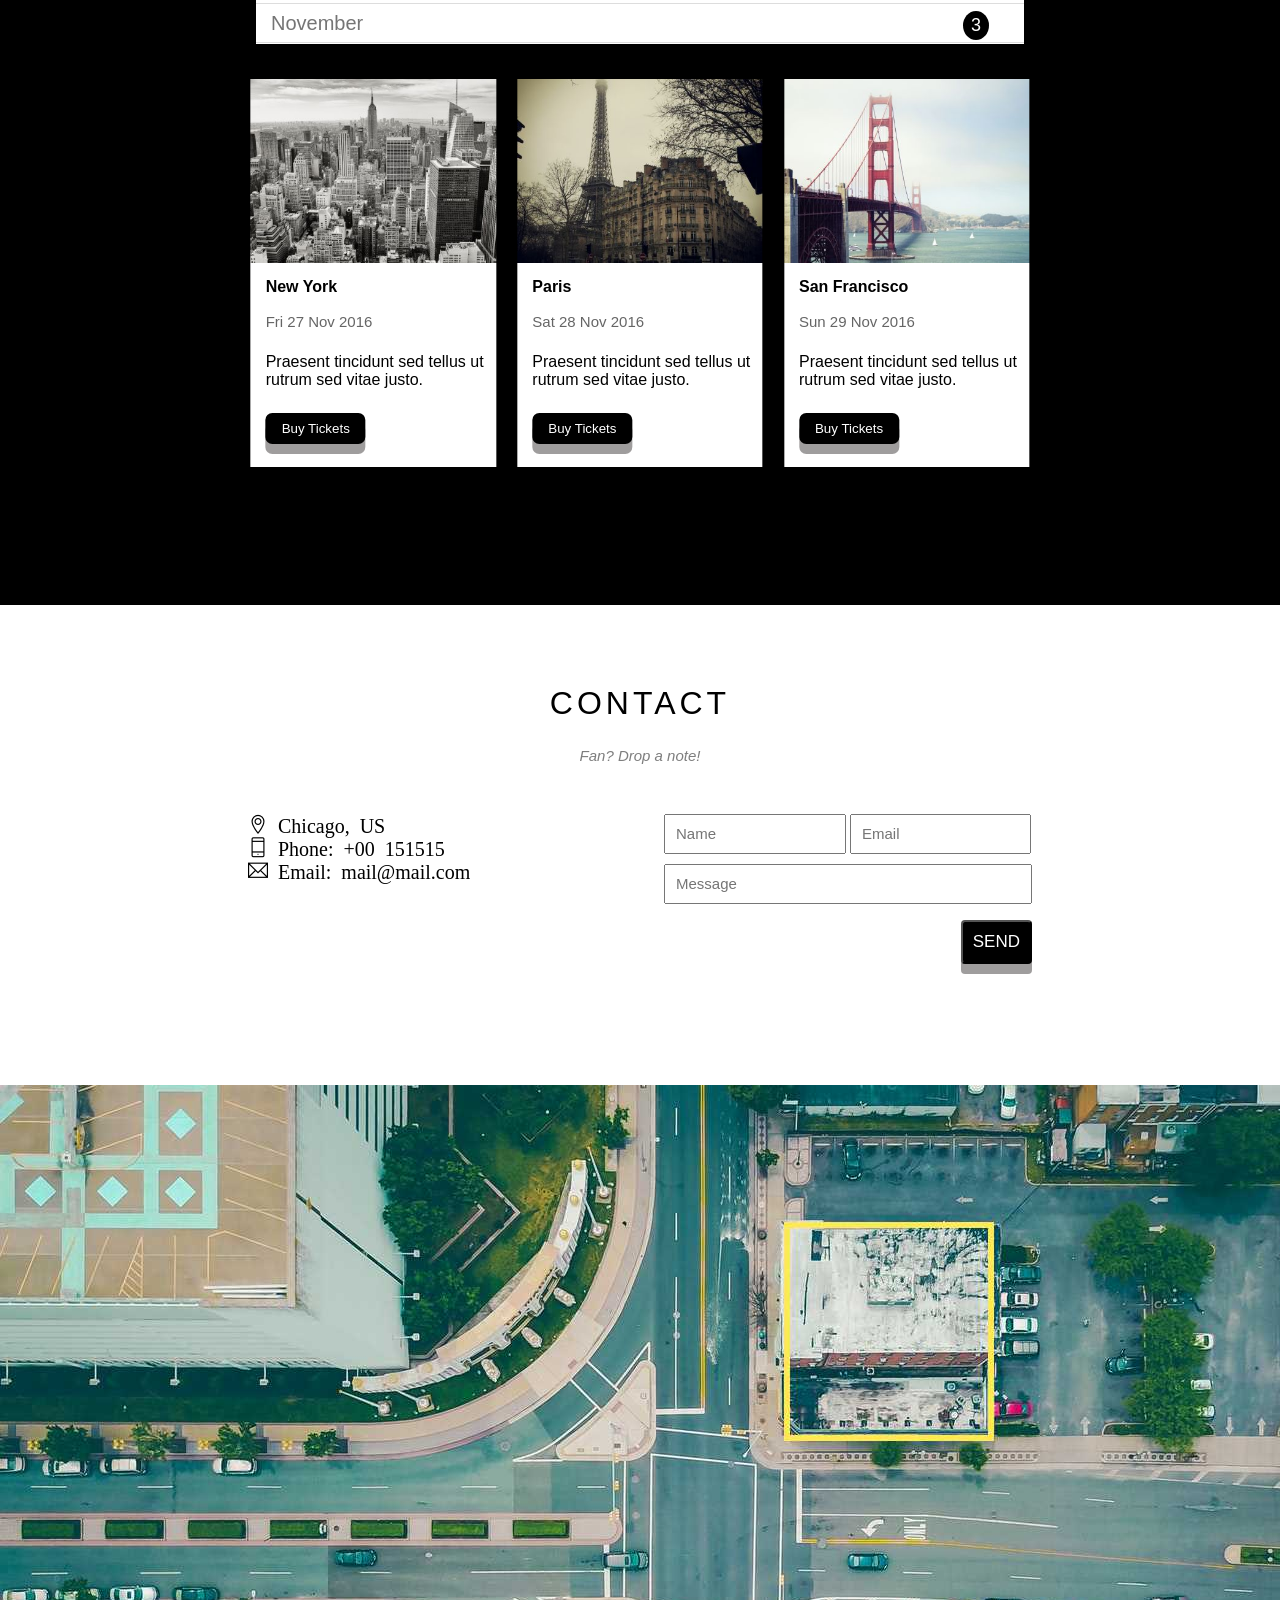
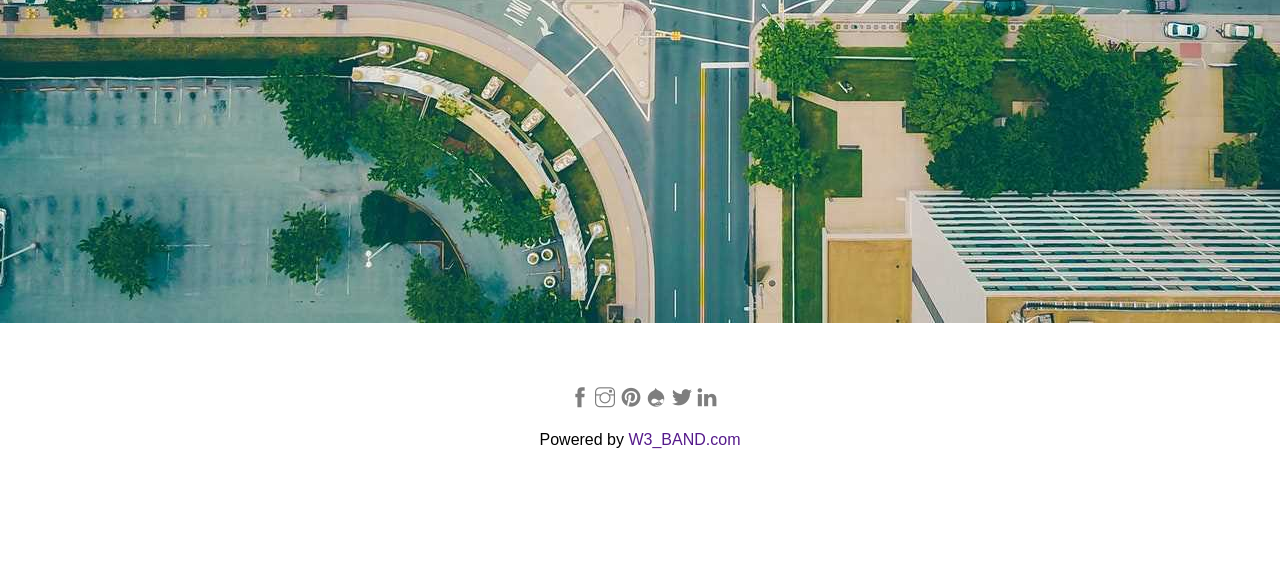
==== commit 660d68a0: "complete_Contact_Footer" ====
--- a/W3_Band/Code/index.html
+++ b/W3_Band/Code/index.html
@@ -93,17 +93,15 @@
             </div>
 
             <div class="Row-padding">
-
                 <div class="Row-Review">
                     <img src="./newyork.jpg" alt="">
                     <div class="note">
                         <h2 class="name-city">New York</h2>
-                    <h2 class="opaci">Fri 27 Nov 2016</h2>
-                    <p>Praesent tincidunt sed tellus ut rutrum sed vitae justo.</p>
-                    <button class="btn">Buy Tickets</button>
+                        <h2 class="opaci">Fri 27 Nov 2016</h2>
+                        <p>Praesent tincidunt sed tellus ut rutrum sed vitae justo.</p>
+                        <button class="btn">Buy Tickets</button>
                     </div>
                 </div>
-
                 <div class="Row-Review">
                     <img src="./paris.jpg" alt="">
                     <div class="note">
@@ -113,21 +111,55 @@
                     <button class="btn">Buy Tickets</button>
                     </div>
                 </div>
-
                 <div class="Row-Review">
                     <img src="./sanfran.jpg" alt="">
                     <div class="note">
-                        <h2 class="name-city">San Francisco</h2>
+                    <h2 class="name-city">San Francisco</h2>
                     <h2 class="opaci">Sun 29 Nov 2016</h2>
                     <p>Praesent tincidunt sed tellus ut rutrum sed vitae justo.</p>
                     <button class="btn">Buy Tickets</button>
                     </div>
                 </div>
+            </div>        
+        </div>
+    </div>
+    
+    <div class="Contact-section">
+        <h1 class="Contact">CONTACT</h1>
+        <p class="Contact-slogan">Fan? Drop a note!</p>
+
+        <div class="Contact-address">
+            <div class="Contact-left">
+                <i class="ti-location-pin">   Chicago, US</i><br>
+                <i class="ti-mobile">   Phone: +00 151515</i><br>
+                <i class="ti-email">   Email: mail@mail.com</i>
             </div>
-           
+            <div class="Contact-right">
+                <input type="text" placeholder="Name" style="width: 181.5px; height: 40px;">
+                <input type="text" placeholder="Email" style="width: 181px; height: 40px;">
+                <input type="text" placeholder="Message" style="width: 100%; height: 40px;
+                margin-top: 10px;">
+                <button class="Contact-btn">SEND</button>
+            </div>
         </div>
-    </div>  
+    </div>
 
+</div>
+<div class="Picture-Map">
+    <img src="./map.jpg" alt="">
+</div>
+
+<div id="footer">
+    <div class="footer-icon">
+    <i class="ti-facebook"></i>
+    <i class="ti-instagram"></i>
+    <i class="ti-pinterest-alt"></i>
+    <i class="ti-drupal"></i>
+    <i class="ti-twitter-alt"></i>
+    <i class="ti-linkedin"></i>
+    </div>
+    <p>Powered by<a href=""> W3_BAND.com</a></p>
+</div>
 </div>
 
     
--- a/W3_Band/Code/style.css
+++ b/W3_Band/Code/style.css
@@ -215,13 +215,15 @@
 }
 
 .Tour-section .Row-padding {
-    margin-top: 40px;
+    margin-top: 35px;
     display: flex;
     justify-content: space-around;
 }
 .Tour-section .Row-Review {
-    width: 261.33px;
+    width: 260px;
     height: 183.99px;
+    padding: 0 10px;
+    
 }
 .Tour-section .Row-Review img {
     width: 245.33px;
@@ -231,14 +233,141 @@
     display: block;
 }
 .Tour-section .Row-Review h2,
-.Tour-section .Row-Review p {
-    
+.Tour-section .Row-Review p,
+.Tour-section .Row-Review .btn
+ {
+    margin-left: 15px;
 }
 
 .Tour-section .note {
     width: 245.33px;
+    height: 204px;
     background-color: #fff;
     margin-left: 50%;
-    transform: translate(-50%);
-    
-}+    transform: translate(-50%);  
+    position: relative;
+}
+.Tour-section .name-city {
+    position: absolute;
+    top: 15px;
+    font-size: 16px;
+    font-weight: 700;
+}
+.Tour-section .opaci {
+    position: absolute;
+    top: 50px;
+    font-size: 15px;
+    font-weight: 500;
+    opacity: 0.6;
+}
+.Tour-section .Row-Review  p {
+    position:absolute;
+    top:90px;
+}
+.Tour-section .Row-Review .btn {
+    border: none;
+    position: absolute;
+    top: 150px;
+    padding: 8px 16px;
+    background-color: black;
+    color: #fff;
+    border-radius: 7px;
+    cursor: pointer;
+    box-shadow: 0 10px 0 rgba(64, 61, 61, 0.5);/*tạo bóng*/
+    transition: .4s;
+}
+/* nhấn chuột vào đổi màu background< :active>*/
+.Tour-section .Row-Review .btn:active {
+    box-shadow: none;
+    transform: translateY(10px); /*hiệu ứng di chuyển*/
+
+}
+.Tour-section .Row-Review .btn:hover{
+    /* background-color: #ccc; */
+}
+
+.Contact-section {
+    width: 800px;
+    height: 400px;
+    margin-left: auto;
+    margin-right: auto;
+}
+.Contact-section .Contact {
+    margin-top: 80px;
+    text-align: center;
+    font-weight: 200;
+    letter-spacing: 4px;
+}
+.Contact-section .Contact-slogan {
+    margin-top: 25px;
+    text-align: center;
+    font-style: italic;
+    opacity: 0.5;
+    font-size: 15px;
+}
+.Contact-section .Contact-address {
+    display: flex;
+    justify-content: space-between;
+    margin-top: 50px;
+}
+.Contact-section .Contact-left {
+    width:383.99px;
+    height: 81px;
+    padding:0 8px;
+}
+.Contact-section .Contact-left i {
+    font-size: 20px;
+}
+.Contact-section .Contact-right {
+    width: 383.99px;
+    height: 160px;
+}
+.Contact-address .Contact-right {
+    padding: 0 8px;
+}
+.Contact-address .Contact-right ::placeholder{
+    font-size: 15px;
+   padding-left: 10px;
+}
+.Contact-address .Contact-btn {
+    float: right;
+    font-size: 17px;
+    padding: 10px;
+    background-color: black;
+    color: white;
+    margin-top: 16px!important;
+    cursor: pointer;
+    border-radius:4px ;
+    box-shadow: 0 10px 0 rgba(64, 61, 61, 0.5);
+    transition: .5s;
+}
+.Contact-address .Contact-btn:active {
+    box-shadow: none;
+    transform: translateY(10px);
+}
+
+#footer {
+    height: 200px;
+}
+#footer .footer-icon {
+    margin-top: 60px;
+    margin-left: 50%;
+    transform: translate(-11%);
+    font-size: 20px;
+    opacity:0.5;
+}
+#footer p {
+    margin-top: 20px;
+    text-align: center;
+    color: #000;
+}
+#footer a {
+    text-decoration: none;
+}
+
+ 
+
+
+
+
+
